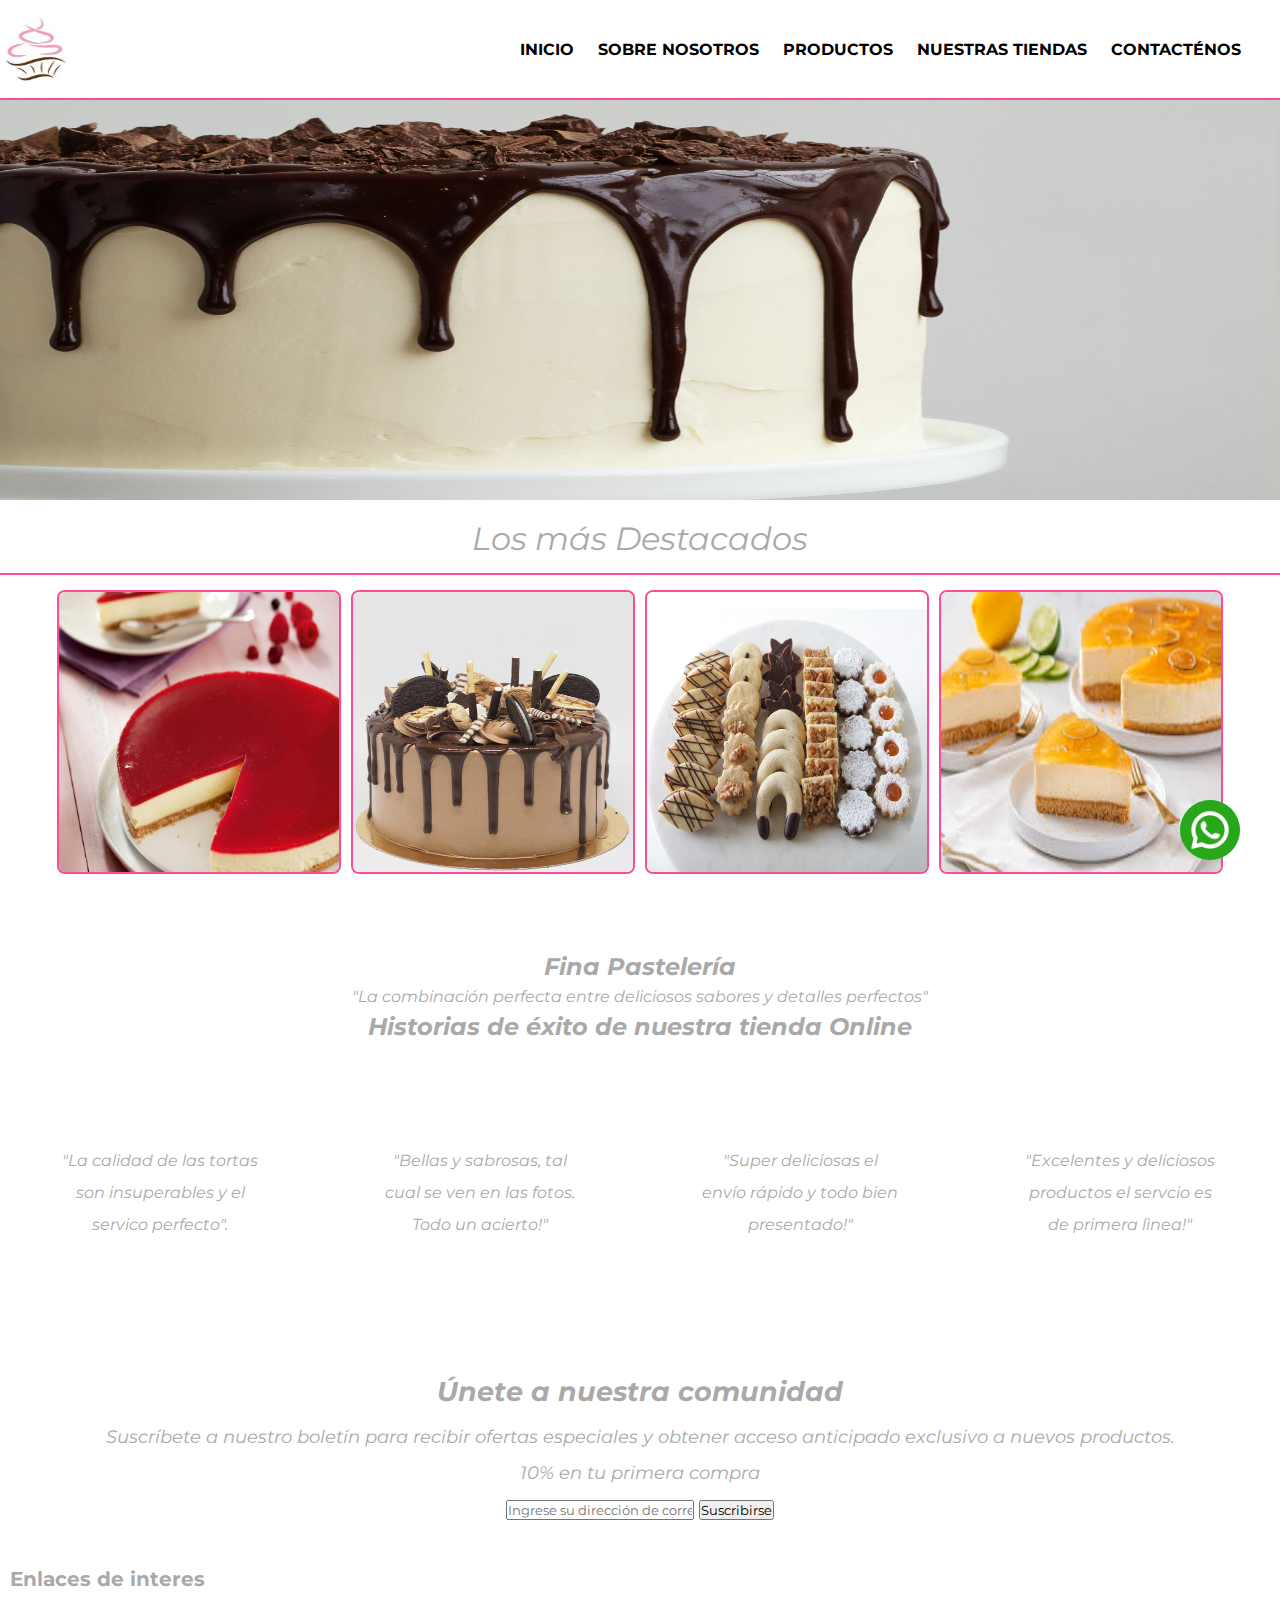
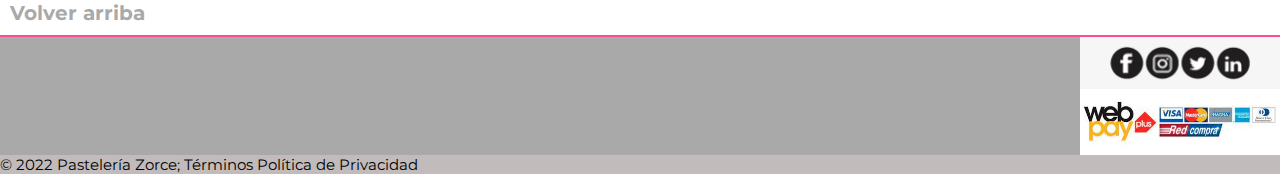
==== index.html @ c919c121 "agragando archivos y carpetas del proyecto a gitHub" ====
<!DOCTYPE html>
<html lang="en">

<head>
    <meta charset="UTF-8">
    <meta http-equiv="X-UA-Compatible" content="IE=edge">
    <meta name="viewport" content="width=device-width, initial-scale=1.0">
    <!-- Fivicon -->
    <link rel="shortcut icon" href="./img/logo.png">
    <!-- Inicio Archivo CSS -->
    <link rel="stylesheet" href="./css/style.css" />
    <!-- Título Página-->
    <title>Inicio</title>
</head>

<body>
    <div class="grid-container">
        <!-- Inicio de header o encabezado-->
        <header class="header">
            <!-- Inicio logo -->
            <a href="./index.html"><img class="logoHeader" src="./img/LOGOPASTEL.png" alt="logoEmpresa" /></a>
            <!-- Fin Logo -->

            <!-- Inicio Barra de Navegación -->
            <nav class="nav negrita">
                <ul>
                    <li>
                        <a href="./index.html">INICIO</a>
                    </li>
                    <li>
                        <a href="./pages/sobreNosotros.html">SOBRE NOSOTROS</a>
                    </li>
                    <li>
                        <a href="./pages/productos.html">PRODUCTOS</a>
                    </li>
                    <li>
                        <a href="./pages/nuestrosLocales.html">NUESTRAS TIENDAS</a>
                    </li>
                    <li>
                        <a href="./pages/contactenos.html">CONTACTÉNOS</a>
                    </li>
                </ul>
            </nav>

            <!-- Fin Barra de Navegación -->

        </header>
        <!-- Fin de header -->

        <!-- Inicio del Main -->

        <main class="main">
            <!-- Inicio Banner -->
            <aside class="banner">
                <img src="./img/BANNER.jpg" alt="torta glaseada con chocolate oscuro">
            </aside>
            <!-- Fin Banner -->

            <!-- Inicio presentación index -->
            <section>
                <h1 class="titulo">Los más Destacados</h1>

                <div class="imgDestacadas">
                    <img src="./img/IMG1.jpg" alt="chessecake de maracuya">
                    <img src="./img/IMG4.jpg" alt="torta de chocolate glaseada">
                    <img src="./img/IMG5.jpg" alt="galletas con mermelada">
                    <img src="./img/IMG6.jpg" alt="chessecake de fresas">
                </div>
            </section>

          <section class="primeraSeccion">
                <div>
                    <h2>Fina Pastelería </h2>
                    <p>"La combinación perfecta entre deliciosos sabores y detalles perfectos"</p>
                </div>
                <div>
                    <h2>Historias de éxito de nuestra tienda Online</h2>
                </div>
            </section>

            <section class="segundaSeccion">
                <div class="enLinea">"La calidad de las tortas son insuperables y el servico perfecto".</div>
                <div class="enLinea">"Bellas y sabrosas, tal cual se ven en las fotos. Todo un acierto!"</div>
                <div class="enLinea">"Super deliciosas el envío rápido y todo bien presentado!"</div>
                <div class="enLinea">"Excelentes y deliciosos productos el servcio es de primera lìnea!"</div>

            </section>

            <section class="terceraSeccion">
                <h2>Únete a nuestra comunidad</h2>
                <p>Suscríbete a nuestro boletín para recibir ofertas especiales y obtener acceso anticipado exclusivo a
                    nuevos productos.</p>
                <p>10% en tu primera compra</p>

                <form action="#" method="get">
                    <span>
                        <input type="email" name="email" placeholder="Ingrese su dirección de correo electrónico"
                            required>
                        <input type="submit" value="Suscribirse">
                    </span>
                </form>
            </section>

            <p class="enlaces">
                <a id="index" class="sinDecorar" href="https://www.youtube.com/watch?v=nkCJCdhRRLM"
                    target="_blank">Enlaces
                    de interes</a>
                <a class="sinDecorar" href="./index.html">Volver arriba</a>
            </p>
            <!-- Fin presentación index -->

        </main>

        <!-- Fin del Main -->


        <!-- Inicio del Footer -->
        <footer class="footer">
            <div class="imagenes">
                <img src="./img/iconos-de-redes-sociales.png" alt="iconos-de-redes-sociales">
                <img src="./img/medios-de-pago.jpg" alt="medios-de-pago" aria-hidden=" true"></i>
            </div>
            <span class="textoChico">
                <p>&copy 2022 Pastelería Zorce; Términos Política de Privacidad</p>
            </span>
            <!--Contacto de whatsapp-->
            <a href="https://wa.me/5211234567890?text=Me%20gustaría%20saber%20el%20precio%20del%20coche" class="wapp"
                target="_blank"><img src="./img/whatsapp.png" alt="logoWapp" /></a>
            <!--fin contacto de whatsapp-->

        </footer>
        <!-- Fin del Footer -->
    </div>
</body>

</html>
---- css/style.css ----
@import url('https://fonts.googleapis.com/css2?family=Montserrat:wght@400;500;700&display=swap');

* {
    margin: 0;
    padding: 0;
    font-family: 'Montserrat', sans-serif;
}

.grid-container {
    display: grid;
    grid-template-columns: 100%;
    grid-template-rows: 100px auto auto auto;
    grid-template-areas:
        "header"
        "banner"
        "main"
        "footer";
}

/* Estilo Index */

/* Estilo Header */
.header {
    display: flex;
    flex-direction: row;
    justify-content: space-between;
    align-content: center;
    align-items: center;
    grid-area: header;
    background-color: white;
    position: sticky;
    top: 0;
    border-bottom: 2px rgb(254, 75, 152) solid;
    z-index: 100;
}

/* Estilo logo Header */
.logoHeader {
    width: 70px;
    height: 75px;
  }

/* Estilo Barra de Navegación */
.nav ul {
    margin: 15px;
    list-style-type: none;
    display: flex;
    flex-direction: row;
    justify-content: flex-end;

}

.negrita a {
    font-weight: bold;
    color: black;
    text-decoration: none;
}

li {

    margin-right: 1.5rem;
}

/* Estilo Main */

/* Estilo Banner */
.banner {

    grid-area: banner;
   

}
.banner img {

 
    width: 100%;
    height: 400px;

}

/* Estilo título */
.titulo {
    margin-bottom: 5px;
    padding: 15px;
    color: darkgray;
    border-bottom: 2px rgb(254, 75, 152) solid;
    text-align: center;
    font-style: italic;
    font-weight: normal;
}

/* Estilo Imagenes */

.imgDestacadas {
    display: flex;
    flex-direction: row;
    justify-content:center;
    margin: 5px;

}

.imgDestacadas img {
    width: 280px;
    height: 280px;
    border-radius: 8px;
    margin: 5px;
    border: 2px rgb(254, 75, 152) solid;
}

/* Estilo Primera Sección */

.primeraSeccion {
    background-color: white;
    line-height: 1.5;
    font-style: italic;
    font-weight: normal;
    text-align: center;
    color: darkgray;
    margin: 70px;
}

/* Estilo Segunda Sección */

.segundaSeccion {
    display: flex;
    flex-direction: row;
    justify-content: space-around;
    flex-wrap: wrap;
    margin: 20px 0px;
     background-color: white;
    line-height: 2;
    text-align: center;
    color: darkgray;
    font-weight: normal;
    font-style: italic;

}

.enLinea {
    width: 200px;
    height: 150px;  
    margin: 20px 0px;
    padding: 10px;    
    text-align: center;    
    color: darkgray;
    font-style: italic;
    
}

/* Estilo Tercera Sección */

.terceraSeccion {
    background-color: white;
    line-height: 2;
    font-style: italic;
    font-weight: normal;
    text-align: center;
    color: darkgray;
    margin: 40px;
    font-size: 18px;
}

/* Estilo Enlaces */

.enlaces a {
    display: flex;
    flex-direction: column;
    margin: 10px;
}

.sinDecorar {
    text-decoration: none;
    color: darkgray;
    font-size: 20px;
    font-weight: bold;
}

/*logo whatapp*/

.wapp img {
    position: fixed;
    width: 60px;
    height: 60px;
    bottom: 40px;
    right: 40px;
    background-color: #25d366;
    border-radius: 50px;
    text-align: center;
    z-index: 100;
}

/* Estilo footer */
.footer {
    grid-area: footer;
    background-color: darkgray;
    border-top: 2px rgb(254, 75, 152) solid;
    display: flex;
    flex-direction: column;
}

.imagenes {
    display: flex;
    flex-direction: column;
    align-items: flex-end;
}

.imagenes img {
    width: 200px;
}

.textoChico p {
    background-color: rgb(193, 187, 187);
    font-size: 15px;
    color: black;
}

/* Estilo Sobre Nosotros */

/* Estilo main */
.imgMain{
    display: flex;
    justify-content: space-around;
    flex-wrap: wrap;
    margin: 20px 40px
}
.imgMain img {
    width: 400px;
    margin: 25px;
    position: relative;
    top: 10px;
}

.textoCentrado {
    padding: 10px;    
    width: 350px;
    height: 150px; 
    text-align: center;
    color: darkgray;
    font-style: italic;   
    bottom: 20px;
    line-height: 1.5;
}

.iframeVideo iframe {
    width: 700px;
    height: 300px;
    margin: 150px;
    position: relative;
    left: 200px;
}


/* Estilo Productos */

/* Estilo main */

/* Estilo Nuestras Tiendas */

/* Estilo Main */

.tituloDos {
    margin-top: 15px;
    margin-bottom: 10px;
    padding: 5px;
    color: darkgray;
    text-align: left;
    font-style: italic;
    font-weight: normal
}

.iframe {
    width: 350px;
    height: 300px;
    display: inline-block;
    margin: 20px;

}

/* Estilo Contacto */

/* Estilo Main */

/* Estilo Formulario */
.form {
    padding: 30px;
    width: 500px;
    border-radius: 5px;
    font-size: 18px;
    color: darkgray;
    text-align: left;
    font-style: normal;
    font-weight: lighter;
    line-height: 2;
}

.label {
    display: block;
}

.input {
    border: 0.5px darkgray solid;
    width: 300px;
    height: 15px;
    padding: 8px;
}

.textarea {
    border-color: darkgray;
    width: 350px;
    height: 150px;
    padding: 8px;
}

.seccionContacto {
    line-height: 2.5;
    text-align: justify;
    color: darkgray;
    font-weight: normal;
    font-style: italic;
}
.content{
    display: flex;
    direction: row;

    
}



.boton {
    background-color: darkgray;
    width: 130px;
    height: 50px;
    text-align: center;
    border-radius: 5px;
    margin: 10px;
    border: none;
}

/* Media Querys */
/* Estrategia Mobile Last */

@media (max-width:1500px) {

    .logoHeader {
        width: 70px;
        margin-top: 10px;
        

    }

    .imgDestacadas {
        display: flex;
        flex-wrap: wrap;
        justify-content: center;
        margin: 10px;
    }
}

@media(max-width: 965px) {

    .imgDestacadas img {
        border-radius: 8px;
        margin: 5px;
        border: 2px rgb(254, 75, 152) solid;
    }

    .negrita a {
        font-weight: bold;
        color: black;
        text-decoration: none;
        font-size: 12px;
    }

    li {
        margin-right: 12px;
    }
    .textoCentrado{
        font-size: 15px;
        margin-bottom: 20px;
    }

}

@media(max-width: 748px) {

    .header {
       
        display: flex;
        flex-direction: column;
        align-items: center;
       
       
    }
    .logoHeader {
        width: 42px;
        height: 34px;
      }

    .negrita a {
        font-weight: bold;
        color: black;
        text-decoration: none;
        font-size: 8px;
    }

    li {
        margin-right: 8px;
    }
    .banner {
        width: 100%;
       
   
       }

}
@media(max-width: 455px) {
.imgMain img {
    width: 280px;
    margin: 15px;
    position: relative;
    top: 10px;
}
.textoCentrado {
    font-size: 13px;
    margin-bottom: 15px;
   
    
}
.textarea {
     
    width: 300px;
    
}

}




@media(max-width: 378px) {
    .negrita a {
       
        font-size: 6px;
    }

    li {
        margin-right: 3px;
    }

    .textarea {
     
        width: 250px;
        
    }
    .input{
        width: 250px;
    }
    .boton{
        width: 90px;
    }
    .form{
        padding:auto;
    }


}
@media(max-width: 349px) {
    .negrita a {
       
        font-size: 6px;
    }

    li {
        margin-right: 3px;
    }
    .textoCentrado {
      
        margin-bottom: 25px;
        font-size: 10px;
       
        
    }
  


}
@media(max-width: 320px) {
    .negrita a {
       
        font-size: 6px;
    }

    li {
        margin-right: 3px;
    }

    .form{
        padding: 25px;
    }


}
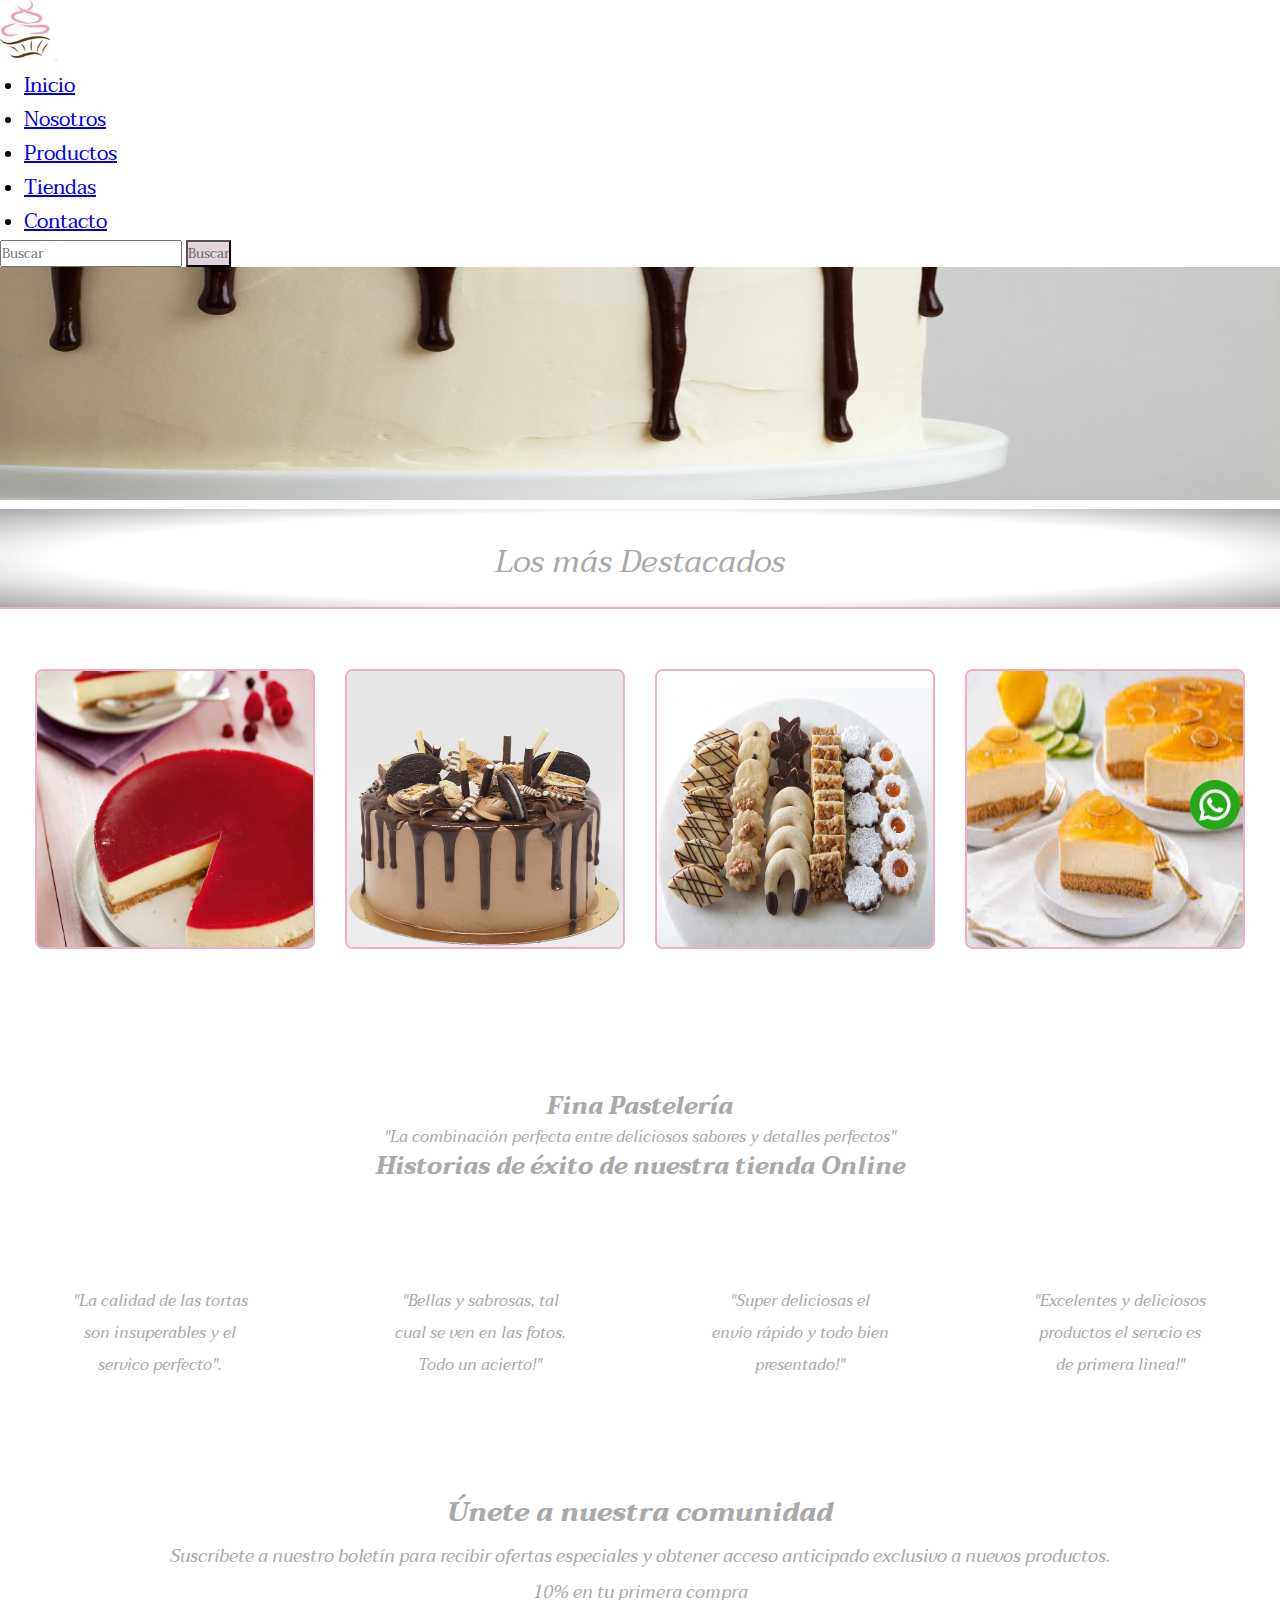
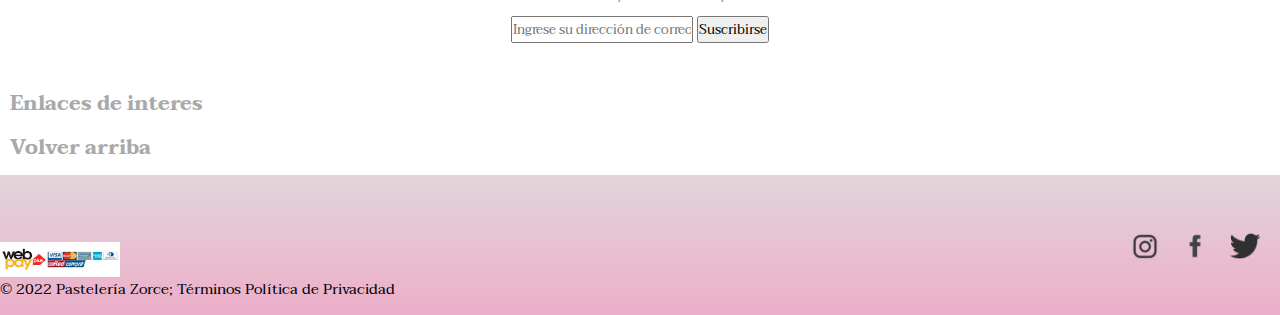
==== commit 15b6d05b: "incluyendo bootstrap y  animaciones en el proyecto" ====
--- a/index.html
+++ b/index.html
@@ -7,56 +7,78 @@
     <meta name="viewport" content="width=device-width, initial-scale=1.0">
     <!-- Fivicon -->
     <link rel="shortcut icon" href="./img/logo.png">
-    <!-- Inicio Archivo CSS -->
+    <!-- css Bootstrap CDN -->
+    <link href="https://cdn.jsdelivr.net/npm/bootstrap@5.2.0/dist/css/bootstrap.min.css" rel="stylesheet"
+        integrity="sha384-gH2yIJqKdNHPEq0n4Mqa/HGKIhSkIHeL5AyhkYV8i59U5AR6csBvApHHNl/vI1Bx" crossorigin="anonymous">
+    <!-- Inicio Archivo CSS propio -->
     <link rel="stylesheet" href="./css/style.css" />
     <!-- Título Página-->
     <title>Inicio</title>
 </head>
 
 <body>
+    <!-- Inicio Grid-Propio -->
     <div class="grid-container">
-        <!-- Inicio de header o encabezado-->
-        <header class="header">
-            <!-- Inicio logo -->
-            <a href="./index.html"><img class="logoHeader" src="./img/LOGOPASTEL.png" alt="logoEmpresa" /></a>
-            <!-- Fin Logo -->
 
-            <!-- Inicio Barra de Navegación -->
-            <nav class="nav negrita">
-                <ul>
-                    <li>
-                        <a href="./index.html">INICIO</a>
-                    </li>
-                    <li>
-                        <a href="./pages/sobreNosotros.html">SOBRE NOSOTROS</a>
-                    </li>
-                    <li>
-                        <a href="./pages/productos.html">PRODUCTOS</a>
-                    </li>
-                    <li>
-                        <a href="./pages/nuestrosLocales.html">NUESTRAS TIENDAS</a>
-                    </li>
-                    <li>
-                        <a href="./pages/contactenos.html">CONTACTÉNOS</a>
-                    </li>
-                </ul>
+        <!-- Inicio Header -->
+        <header class="header gradientes">
+            <!-- Inicio barra de navegación -->
+            <nav class="navbar navbar-expand-lg colorNav">
+                <!-- Inicio contenedor -->
+                <div class="container-fluid">
+                    <!-- logo -->
+                    <a class="navbar-brand" href="./index.html"><img class="logo" src="./img/logo.png"
+                            alt="logoEmpresa"></a>
+                    <!-- fin logo -->
+                    <button class="navbar-toggler" type="button" data-bs-toggle="collapse"
+                        data-bs-target="#navbarSupportedContent" aria-controls="navbarSupportedContent"
+                        aria-expanded="false" aria-label="Toggle navigation">
+                        <span class="navbar-toggler-icon"></span>
+                    </button>
+                    <!-- Inicio menú -->
+                    <div class="collapse navbar-collapse" id="navbarSupportedContent">
+                        <ul class="navbar-nav me-auto mb-2 mb-lg-0">
+                            <li class="nav-item letraGrande">
+                                <a class="nav-link active" aria-current="page" href="./index.html">Inicio</a>
+                            </li>
+                            <li class="nav-item letraGrande">
+                                <a class="nav-link" href="./pages/sobreNosotros.html">Nosotros</a>
+                            </li>
+                            <li class="nav-item letraGrande">
+                                <a class="nav-link" href="./pages/productos.html">Productos</a>
+                            </li>
+                            <li class="nav-item letraGrande">
+                                <a class="nav-link" href="./pages/nuestrosLocales.html">Tiendas</a>
+                            </li>
+                            <li class="nav-item letraGrande">
+                                <a class="nav-link" href="./pages/contactenos.html">Contacto</a>
+                            </li>
+                        </ul>
+                        <!-- Buscador -->
+                        <form class="d-flex" role="search">
+                            <input class="form-control me-2" type="search" placeholder="Buscar" aria-label="Buscar">
+                            <button class=" btn btn-outline-success colorButton" type="submit">Buscar</button>
+                        </form>
+                        <!-- fin buscador -->
+                    </div>
+                    <!-- fin menú -->
+                </div>
+                <!-- Fin contenedor -->
             </nav>
-
-            <!-- Fin Barra de Navegación -->
-
+            <!-- fin barra de navegación -->
         </header>
-        <!-- Fin de header -->
-
+      
         <!-- Inicio del Main -->
 
         <main class="main">
             <!-- Inicio Banner -->
-            <aside class="banner">
+            <div class="banner">
                 <img src="./img/BANNER.jpg" alt="torta glaseada con chocolate oscuro">
-            </aside>
+            </div>
             <!-- Fin Banner -->
 
             <!-- Inicio presentación index -->
+            <!-- Inicio Imágenes -->
             <section>
                 <h1 class="titulo">Los más Destacados</h1>
 
@@ -67,8 +89,10 @@
                     <img src="./img/IMG6.jpg" alt="chessecake de fresas">
                 </div>
             </section>
+            <!-- Fin Imagenes -->
 
-          <section class="primeraSeccion">
+            <!-- Inicio Primera Sección -->
+            <section class="primeraSeccion">
                 <div>
                     <h2>Fina Pastelería </h2>
                     <p>"La combinación perfecta entre deliciosos sabores y detalles perfectos"</p>
@@ -77,15 +101,18 @@
                     <h2>Historias de éxito de nuestra tienda Online</h2>
                 </div>
             </section>
+            <!-- Fin Primera Sección -->
 
+            <!-- Inicio Segunda Sección -->
             <section class="segundaSeccion">
                 <div class="enLinea">"La calidad de las tortas son insuperables y el servico perfecto".</div>
                 <div class="enLinea">"Bellas y sabrosas, tal cual se ven en las fotos. Todo un acierto!"</div>
                 <div class="enLinea">"Super deliciosas el envío rápido y todo bien presentado!"</div>
                 <div class="enLinea">"Excelentes y deliciosos productos el servcio es de primera lìnea!"</div>
+            </section>
+            <!--Fin Segunda Sección -->
 
-            </section>
-
+            <!-- Inicio Tercera Sección -->
             <section class="terceraSeccion">
                 <h2>Únete a nuestra comunidad</h2>
                 <p>Suscríbete a nuestro boletín para recibir ofertas especiales y obtener acceso anticipado exclusivo a
@@ -100,37 +127,48 @@
                     </span>
                 </form>
             </section>
+            <!-- Fin tercera Sección -->
 
+            <!-- Enlaces -->
             <p class="enlaces">
                 <a id="index" class="sinDecorar" href="https://www.youtube.com/watch?v=nkCJCdhRRLM"
                     target="_blank">Enlaces
                     de interes</a>
                 <a class="sinDecorar" href="./index.html">Volver arriba</a>
             </p>
+            <!-- Fin enlaces -->
             <!-- Fin presentación index -->
 
         </main>
-
         <!-- Fin del Main -->
 
+        <!-- Inicio del Footer -->
 
-        <!-- Inicio del Footer -->
         <footer class="footer">
-            <div class="imagenes">
-                <img src="./img/iconos-de-redes-sociales.png" alt="iconos-de-redes-sociales">
-                <img src="./img/medios-de-pago.jpg" alt="medios-de-pago" aria-hidden=" true"></i>
+            <div class="textoChico posicion">
+                <p>&copy 2022 Pastelería Zorce; Términos Política de Privacidad</p>
+                <img class="imgPago" src="./img/medios-de-pago.jpg" alt="medios-de-pago" aria-hidden=" true"></i>
             </div>
-            <span class="textoChico">
-                <p>&copy 2022 Pastelería Zorce; Términos Política de Privacidad</p>
-            </span>
-            <!--Contacto de whatsapp-->
-            <a href="https://wa.me/5211234567890?text=Me%20gustaría%20saber%20el%20precio%20del%20coche" class="wapp"
-                target="_blank"><img src="./img/whatsapp.png" alt="logoWapp" /></a>
-            <!--fin contacto de whatsapp-->
+            <div class="imgRedes">
+                <a href="https://www.instagram.com/"><img src="./img/instagram.png" alt="instagram"></a>
+                <a href="https://www.Facebook.com/"><img src="./img/Facebook.png" alt="facebook"></a>
+                <a href="https://www.twitter.com/"><img src="./img/twitter.png" alt="twitter"></a>
+            </div>
 
         </footer>
         <!-- Fin del Footer -->
+
+        <!--Contacto de whatsapp-->
+        <a href="https://wa.me/5211234567890?text=Me%20gustaría%20saber%20el%20precio%20del%20coche" class="wapp"
+            target="_blank"><img src="./img/whatsapp.png" alt="logoWapp" /></a>
+        <!--fin contacto de whatsapp-->
     </div>
+    <!-- Fin Grid-propio -->
+
+    <!-- Librería JS -->
+    <script src="https://cdn.jsdelivr.net/npm/bootstrap@5.2.0/dist/js/bootstrap.bundle.min.js"
+        integrity="sha384-A3rJD856KowSb7dwlZdYEkO39Gagi7vIsF0jrRAoQmDKKtQBHUuLZ9AsSv4jD4Xa"
+        crossorigin="anonymous"></script>
 </body>
 
 </html>--- a/css/style.css
+++ b/css/style.css
@@ -1,9 +1,12 @@
-@import url('https://fonts.googleapis.com/css2?family=Montserrat:wght@400;500;700&display=swap');
-
-* {
+@import url('https://fonts.googleapis.com/css2?family=Domine:wght@400;500;700&family=Montserrat:wght@400;500;700&family=Roboto:wght@400;500;700&family=Taviraj:wght@400;500;700&display=swap');
+*{
     margin: 0;
     padding: 0;
+    font-family: 'Domine', serif;
     font-family: 'Montserrat', sans-serif;
+    font-family: 'Roboto', sans-serif;
+    font-family: 'Taviraj', serif;
+    box-sizing: border-box;
 }
 
 .grid-container {
@@ -18,75 +21,83 @@
 }
 
 /* Estilo Index */
-
 /* Estilo Header */
-.header {
-    display: flex;
-    flex-direction: row;
-    justify-content: space-between;
-    align-content: center;
-    align-items: center;
+.header{
     grid-area: header;
-    background-color: white;
     position: sticky;
     top: 0;
-    border-bottom: 2px rgb(254, 75, 152) solid;
-    z-index: 100;
-}
-
-/* Estilo logo Header */
-.logoHeader {
-    width: 70px;
-    height: 75px;
-  }
-
-/* Estilo Barra de Navegación */
-.nav ul {
-    margin: 15px;
-    list-style-type: none;
-    display: flex;
-    flex-direction: row;
-    justify-content: flex-end;
-
-}
-
-.negrita a {
-    font-weight: bold;
-    color: black;
-    text-decoration: none;
-}
-
-li {
-
-    margin-right: 1.5rem;
-}
+    border-bottom: 2px  rgb(237, 174, 201) solid;
+    z-index: 100; 
+    height: 110px;
+} 
+
+.gradientes{
+
+    /* gradientes */
+     background-image: linear-gradient(white 85%, rgb(242, 196, 216));
+}   
+
+.logo{
+    width: 50px;
+    height: 60px;
+}
+
+.colorNav{
+    background-color:white;
+}
+
+.letraGrande a{
+    font-size: 20px;
+  
+}
+
+li{
+    margin-left: 1.5rem;
+}
+
+.colorButton:hover {
+    background-color: rgb(237, 174, 201);
+
+}
+.colorButton {
+    background-color:  rgb(226, 212, 218);
+    color: dimgray;
+
+}
+
 
 /* Estilo Main */
 
 /* Estilo Banner */
 .banner {
-
     grid-area: banner;
-   
-
-}
+}
+
 .banner img {
-
- 
     width: 100%;
     height: 400px;
-
 }
 
 /* Estilo título */
 .titulo {
     margin-bottom: 5px;
-    padding: 15px;
-    color: darkgray;
-    border-bottom: 2px rgb(254, 75, 152) solid;
+    height: 100px;
+    padding: 25px;
+    color: darkgray;
+    border-bottom: 2px  rgb(237, 174, 201) solid;
     text-align: center;
     font-style: italic;
     font-weight: normal;
+
+    /* gradientes */
+    background-image: radial-gradient(white 65%,darkgray);
+   
+    /* transformaciones */
+    animation-name: tituloCambiante;
+    animation-duration: .8s;
+    animation-iteration-count: infinite;
+    animation-delay: 1s;
+    animation-timing-function: ease-in;
 }
 
 /* Estilo Imagenes */
@@ -95,7 +106,7 @@
     display: flex;
     flex-direction: row;
     justify-content:center;
-    margin: 5px;
+    margin-bottom: 60px;
 
 }
 
@@ -103,8 +114,17 @@
     width: 280px;
     height: 280px;
     border-radius: 8px;
-    margin: 5px;
-    border: 2px rgb(254, 75, 152) solid;
+    margin: 15px;
+    margin-bottom: 70px;
+    margin-top: 50px;
+    border: 2px  rgb(237, 174, 201) solid;   
+   
+}
+
+/* tranformaciones animaciones */
+.imgDestacadas img:hover{
+    transform:translate(5px, 5px);
+    transition: .3s;
 }
 
 /* Estilo Primera Sección */
@@ -117,6 +137,7 @@
     text-align: center;
     color: darkgray;
     margin: 70px;
+    
 }
 
 /* Estilo Segunda Sección */
@@ -127,13 +148,12 @@
     justify-content: space-around;
     flex-wrap: wrap;
     margin: 20px 0px;
-     background-color: white;
+    background-color: white;
     line-height: 2;
     text-align: center;
     color: darkgray;
     font-weight: normal;
     font-style: italic;
-
 }
 
 .enLinea {
@@ -144,7 +164,6 @@
     text-align: center;    
     color: darkgray;
     font-style: italic;
-    
 }
 
 /* Estilo Tercera Sección */
@@ -179,9 +198,9 @@
 
 .wapp img {
     position: fixed;
-    width: 60px;
-    height: 60px;
-    bottom: 40px;
+    width: 50px;
+    height: 50px;
+    bottom: 70px;
     right: 40px;
     background-color: #25d366;
     border-radius: 50px;
@@ -192,26 +211,45 @@
 /* Estilo footer */
 .footer {
     grid-area: footer;
-    background-color: darkgray;
-    border-top: 2px rgb(254, 75, 152) solid;
+    border-top: 2px  rgb(226, 212, 218) solid;
+    display: flex;
+    flex-direction: row;
+    justify-content: space-between;
+    align-items: center;
+    height: 140px;
+    /* gradientes */
+    background-image: linear-gradient(to top,  rgb(237, 174, 201),rgb(226, 212, 218) ); 
+}
+
+.imgRedes {
+    display: flex;
+    flex-direction: row;
+    height: 30px;
+}
+
+.imgRedes img {
+    width: 30px;
+    margin-right: 20px; 
+}
+
+.imgPago{
+    width: 120px;
+    height: 35px;
+    top:15px
+}
+
+.posicion {
     display: flex;
     flex-direction: column;
-}
-
-.imagenes {
-    display: flex;
-    flex-direction: column;
-    align-items: flex-end;
-}
-
-.imagenes img {
-    width: 200px;
+    justify-content:flex-end;
+
 }
 
 .textoChico p {
-    background-color: rgb(193, 187, 187);
     font-size: 15px;
     color: black;
+    position: relative;
+    top:60px;
 }
 
 /* Estilo Sobre Nosotros */
@@ -219,15 +257,17 @@
 /* Estilo main */
 .imgMain{
     display: flex;
-    justify-content: space-around;
+    justify-content:center;
     flex-wrap: wrap;
-    margin: 20px 40px
-}
+    margin: 20px 40px;
+}
+
 .imgMain img {
     width: 400px;
     margin: 25px;
-    position: relative;
-    top: 10px;
+    position:relative;
+    justify-content: center;
+    top: 30px;
 }
 
 .textoCentrado {
@@ -242,11 +282,12 @@
 }
 
 .iframeVideo iframe {
-    width: 700px;
+    width: 600px;
     height: 300px;
-    margin: 150px;
-    position: relative;
-    left: 200px;
+    margin: 100px;
+    position:relative;
+    justify-content: center;
+    
 }
 
 
@@ -263,7 +304,7 @@
     margin-bottom: 10px;
     padding: 5px;
     color: darkgray;
-    text-align: left;
+    text-align: center;
     font-style: italic;
     font-weight: normal
 }
@@ -300,7 +341,7 @@
 .input {
     border: 0.5px darkgray solid;
     width: 300px;
-    height: 15px;
+    height: 30px;
     padding: 8px;
 }
 
@@ -321,11 +362,7 @@
 .content{
     display: flex;
     direction: row;
-
-    
-}
-
-
+}
 
 .boton {
     background-color: darkgray;
@@ -335,6 +372,33 @@
     border-radius: 5px;
     margin: 10px;
     border: none;
+}
+
+/* keyframes */
+@keyframes tituloCambiante {
+    0%{
+        color:darkgray;
+        
+    }
+    25%{
+        color:rgb(237, 174, 201);
+
+        
+    }
+    50%{
+        color:darkgray;
+        
+    }
+    75%{
+        color:rgb(237, 174, 201);
+        
+
+    }
+
+    100%{
+        color:dimgrey;
+    
+    }
 }
 
 /* Media Querys */
@@ -384,14 +448,7 @@
 
 @media(max-width: 748px) {
 
-    .header {
-       
-        display: flex;
-        flex-direction: column;
-        align-items: center;
-       
-       
-    }
+     
     .logoHeader {
         width: 42px;
         height: 34px;
@@ -417,13 +474,14 @@
 @media(max-width: 455px) {
 .imgMain img {
     width: 280px;
-    margin: 15px;
+    margin: 40px;
     position: relative;
     top: 10px;
 }
 .textoCentrado {
-    font-size: 13px;
+    font-size: 8px;
     margin-bottom: 15px;
+    
    
     
 }
@@ -438,7 +496,7 @@
 
 
 
-@media(max-width: 378px) {
+ @media(max-width: 378px) {
     .negrita a {
        
         font-size: 6px;
@@ -500,4 +558,4 @@
     }
 
 
-}+} 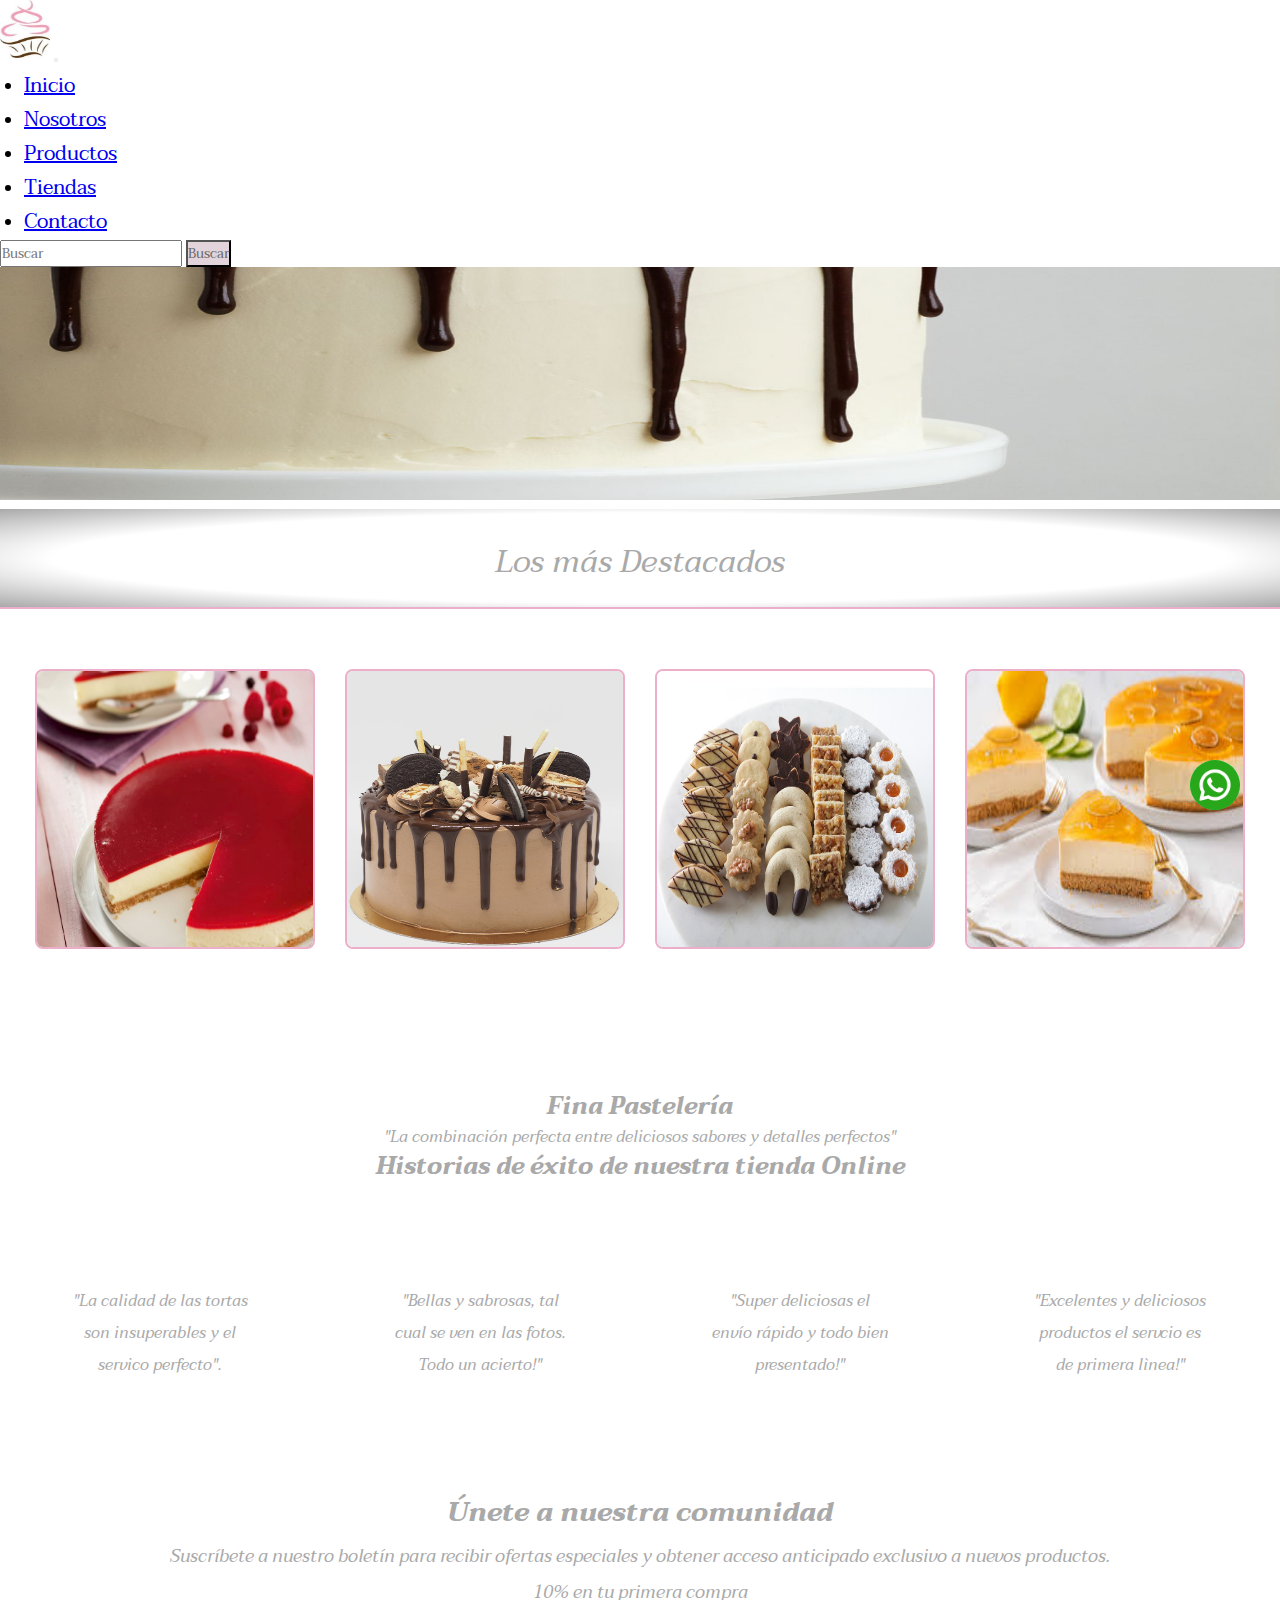
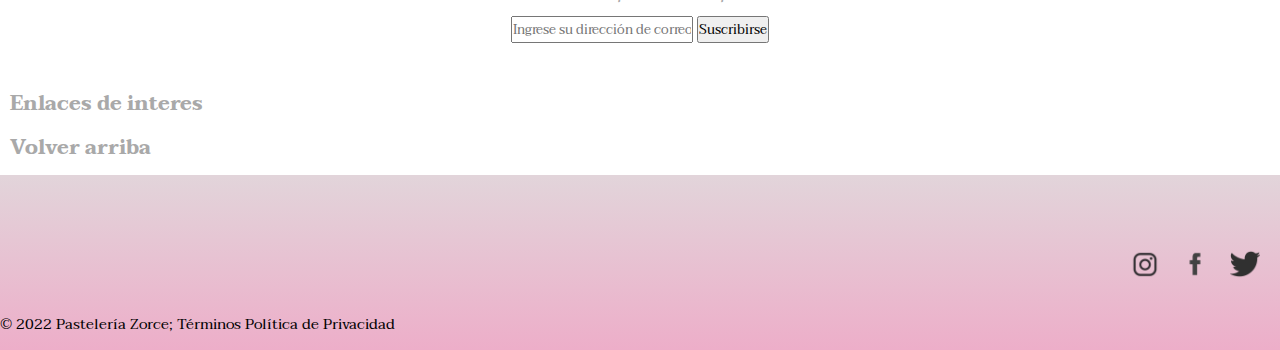
==== commit 9cc7e738: "modificacion footer" ====
--- a/index.html
+++ b/index.html
@@ -67,7 +67,7 @@
             </nav>
             <!-- fin barra de navegación -->
         </header>
-      
+
         <!-- Inicio del Main -->
 
         <main class="main">
@@ -147,14 +147,13 @@
         <footer class="footer">
             <div class="textoChico posicion">
                 <p>&copy 2022 Pastelería Zorce; Términos Política de Privacidad</p>
-                <img class="imgPago" src="./img/medios-de-pago.jpg" alt="medios-de-pago" aria-hidden=" true"></i>
             </div>
             <div class="imgRedes">
                 <a href="https://www.instagram.com/"><img src="./img/instagram.png" alt="instagram"></a>
                 <a href="https://www.Facebook.com/"><img src="./img/Facebook.png" alt="facebook"></a>
                 <a href="https://www.twitter.com/"><img src="./img/twitter.png" alt="twitter"></a>
             </div>
-
+            <!-- <img class="imgPago" src="./img/medios-de-pago.jpg" alt="medios-de-pago" aria-hidden=" true"></i> -->
         </footer>
         <!-- Fin del Footer -->
 
--- a/css/style.css
+++ b/css/style.css
@@ -200,7 +200,7 @@
     position: fixed;
     width: 50px;
     height: 50px;
-    bottom: 70px;
+    bottom: 90px;
     right: 40px;
     background-color: #25d366;
     border-radius: 50px;
@@ -216,7 +216,7 @@
     flex-direction: row;
     justify-content: space-between;
     align-items: center;
-    height: 140px;
+    height: 175px;
     /* gradientes */
     background-image: linear-gradient(to top,  rgb(237, 174, 201),rgb(226, 212, 218) ); 
 }
@@ -224,6 +224,7 @@
 .imgRedes {
     display: flex;
     flex-direction: row;
+    justify-content: center;
     height: 30px;
 }
 
@@ -235,14 +236,8 @@
 .imgPago{
     width: 120px;
     height: 35px;
-    top:15px
-}
-
-.posicion {
-    display: flex;
-    flex-direction: column;
-    justify-content:flex-end;
-
+    position: relative;
+    top:50px
 }
 
 .textoChico p {
@@ -255,38 +250,42 @@
 /* Estilo Sobre Nosotros */
 
 /* Estilo main */
-.imgMain{
-    display: flex;
-    justify-content:center;
+.imgTex{
+    display: flex;
+    flex-direction: row;
+    justify-content:space-evenly;
     flex-wrap: wrap;
-    margin: 20px 40px;
+    margin-bottom: 50px;
+    margin-top: 50px;
 }
 
 .imgMain img {
     width: 400px;
     margin: 25px;
     position:relative;
-    justify-content: center;
-    top: 30px;
+    justify-content:left;
+    top: 10px;
 }
 
 .textoCentrado {
-    padding: 10px;    
+    padding-top: 50px;
+    /* padding: 40px;     */
     width: 350px;
-    height: 150px; 
     text-align: center;
     color: darkgray;
     font-style: italic;   
     bottom: 20px;
+    top: 20px;
     line-height: 1.5;
+    font-size: 16px;
 }
 
 .iframeVideo iframe {
     width: 600px;
     height: 300px;
-    margin: 100px;
+    margin: 60px;
     position:relative;
-    justify-content: center;
+    justify-content:center;
     
 }
 
@@ -304,7 +303,7 @@
     margin-bottom: 10px;
     padding: 5px;
     color: darkgray;
-    text-align: center;
+    text-align:left;
     font-style: italic;
     font-weight: normal
 }
@@ -474,12 +473,12 @@
 @media(max-width: 455px) {
 .imgMain img {
     width: 280px;
-    margin: 40px;
+    /* margin: 40px; */
     position: relative;
     top: 10px;
 }
 .textoCentrado {
-    font-size: 8px;
+    font-size: 15px;
     margin-bottom: 15px;
     
    
@@ -493,9 +492,6 @@
 
 }
 
-
-
-
  @media(max-width: 378px) {
     .negrita a {
        
@@ -523,6 +519,7 @@
 
 
 }
+
 @media(max-width: 349px) {
     .negrita a {
        
@@ -534,21 +531,23 @@
     }
     .textoCentrado {
       
-        margin-bottom: 25px;
-        font-size: 10px;
-       
-        
+        /* margin-bottom: 25px; */
+        margin: 10px;
+        /* font-size: 10px; */
+        width: 300px; 
+        text-align: center; 
     }
   
-
-
-}
+}
+
 @media(max-width: 320px) {
     .negrita a {
        
         font-size: 6px;
     }
-
+    .textoChico {
+        font-size: 3px;
+    }
     li {
         margin-right: 3px;
     }
